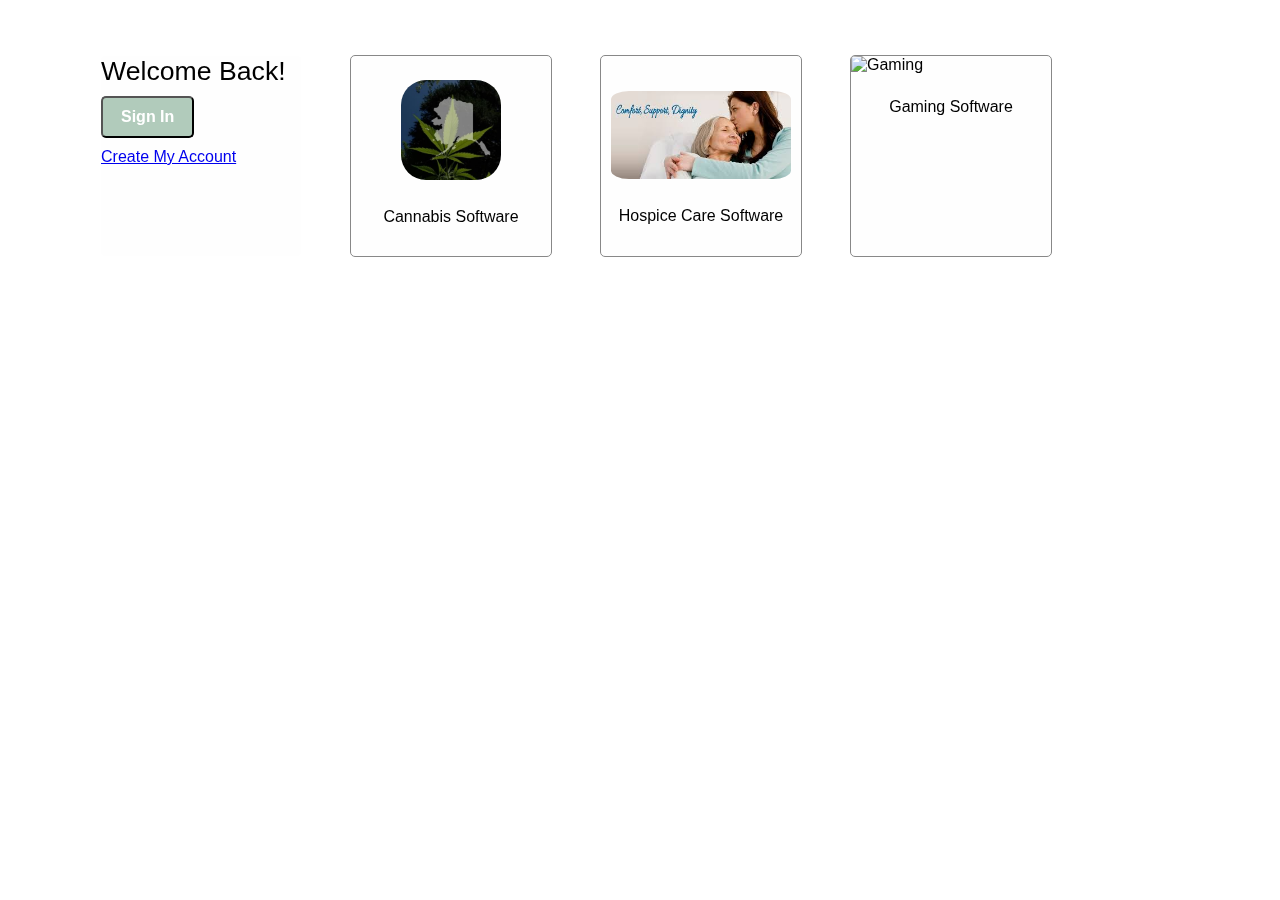
==== web/src/main/resources/index.html @ 9e14a381 "this is the start" ====
<!DOCTYPE html>
<html>
<head>
<meta name="viewport" content="width=device-width, initial-scale=1">
<link rel="stylesheet" type="text/css" href="css/home.css">
<script type="text/javascript" src="js/home.js"></script>
</head>
<body>

  <div class="container">
    <div class="welcomeBack">
	  <label class="welcomeBack">Welcome Back!</label>
	</div>
	<div>
      <button type="button" onclick="" class="signinbtn">Sign In</button>
	</div>
	<div class="register">
	  <span class="register"><a href="#" class="register">Create My Account</a></span>
	</div>
	
  </div>
  <!-- The Modal -->
  <div id="backGround" class="modal"></div>

  <!-- Modal Content -->
  <div class="modal-content animate">
    <div class="cannabiscontainer">
      <img src="images/alaska-marijuana-regulators-to-revisit-onsite-pot-use-debate.jpg" alt="Cannabis" class="cannabis">
    </div>
	<div class="imgtext">
	  <label>Cannabis Software</label>
	</div>
  </div>
  <div class="modal-content-news animate">
    <div class="hospicecontainer">
      <img src="images/hospice.jpg" alt="Hospice" class="hospice">
    </div>
	<div class="imgtext">
	  <label>Hospice Care Software</label>
	</div>
  </div>
  <div class="modal-content-gaming animate">
    <div class="gamingcontainer">
      <img src="images/gaming.png" alt="Gaming" class="gaming">
    </div>
	<div class="imgtext">
	  <label>Gaming Software</label>
	</div>
  </div>

</body>
</html>
---- web/src/main/resources/css/home.css ----
body {
    font-family: Arial, Helvetica, sans-serif;
}

form {
	border: 3px solid #f1f1f1;
	font-size: 10pt;
}

.container {
    z-index: 2;
    position: fixed;
    left: 100px;
    top: 50px;
    background-color: #fefefe;
    margin: 5px auto; /* 15% from the top and centered */
    border: 1px solid #FFF;
    width: 200px; /* Could be more or less, depending on screen size */
    height: 200px;
    border-radius: 5px;
}

/* Modal Content/Box */
.modal-content {
    z-index: 2;
    position: fixed;
    left: 350px;
    top: 50px;
    background-color: #fefefe;
    margin: 5px auto; /* 15% from the top and centered */
    border: 1px solid #888;
    width: 200px; /* Could be more or less, depending on screen size */
    height: 200px;
    border-radius: 5px;
}

/* Modal Content/Box */
.modal-content-news {
    z-index: 2;
    position: fixed;
    left: 600px;
    top: 50px;
    background-color: #fefefe;
    margin: 5px auto; /* 15% from the top and centered */
    border: 1px solid #888;
    width: 200px; /* Could be more or less, depending on screen size */
    height: 200px;
    border-radius: 5px;
}

.modal-content-gaming {
    z-index: 2;
    position: fixed;
    left: 850px;
    top: 50px;
    background-color: #fefefe;
    margin: 5px auto; /* 15% from the top and centered */
    border: 1px solid #888;
    width: 200px; /* Could be more or less, depending on screen size */
    height: 200px;
    border-radius: 5px;
}

.signinbtn {
    width: auto;
    padding: 10px 18px;
    background-color: #b1cbbb;
    border-radius: 5px;
	color: #ffffff;
	font-size: 12pt;
	font-weight: bold;
}

label.welcomeBack {
  height: 100px;
  color: #000000;
  font-size: 20pt;
}

div.welcomeBack {
	height: 40px;
}

div.register {
	margin: 10px 0px 5px 0;
}

.hospicecontainer {
    text-align: center;
    margin: 35px 0px 12px 0;
}

.cannabiscontainer {
    text-align: center;
    margin: 24px 0 15px 0;
}

.gamingscontainer {
    text-align: center;
    margin: 24px 0 15px 0;
}

.imgtext {
    text-align: center;
    margin: 24px 0 12px 0;
}

img.cannabis {
    width: 50%;
    border-radius: 25%;
	z-index: 0;
}

img.hospice {
    width: 90%;
    border-radius: 10%;
	z-index: 0;
}

img.gaming {
    width: 90%;
    border-radius: 10%;
	z-index: 0;
}

/* Add Zoom Animation */
.animate {
    -webkit-animation: animatezoom 0.6s;
    animation: animatezoom 0.6s
}

@-webkit-keyframes animatezoom {
    from {-webkit-transform: scale(0)}
    to {-webkit-transform: scale(1)}
}

@keyframes animatezoom {
    from {transform: scale(0)}
    to {transform: scale(1)}
}
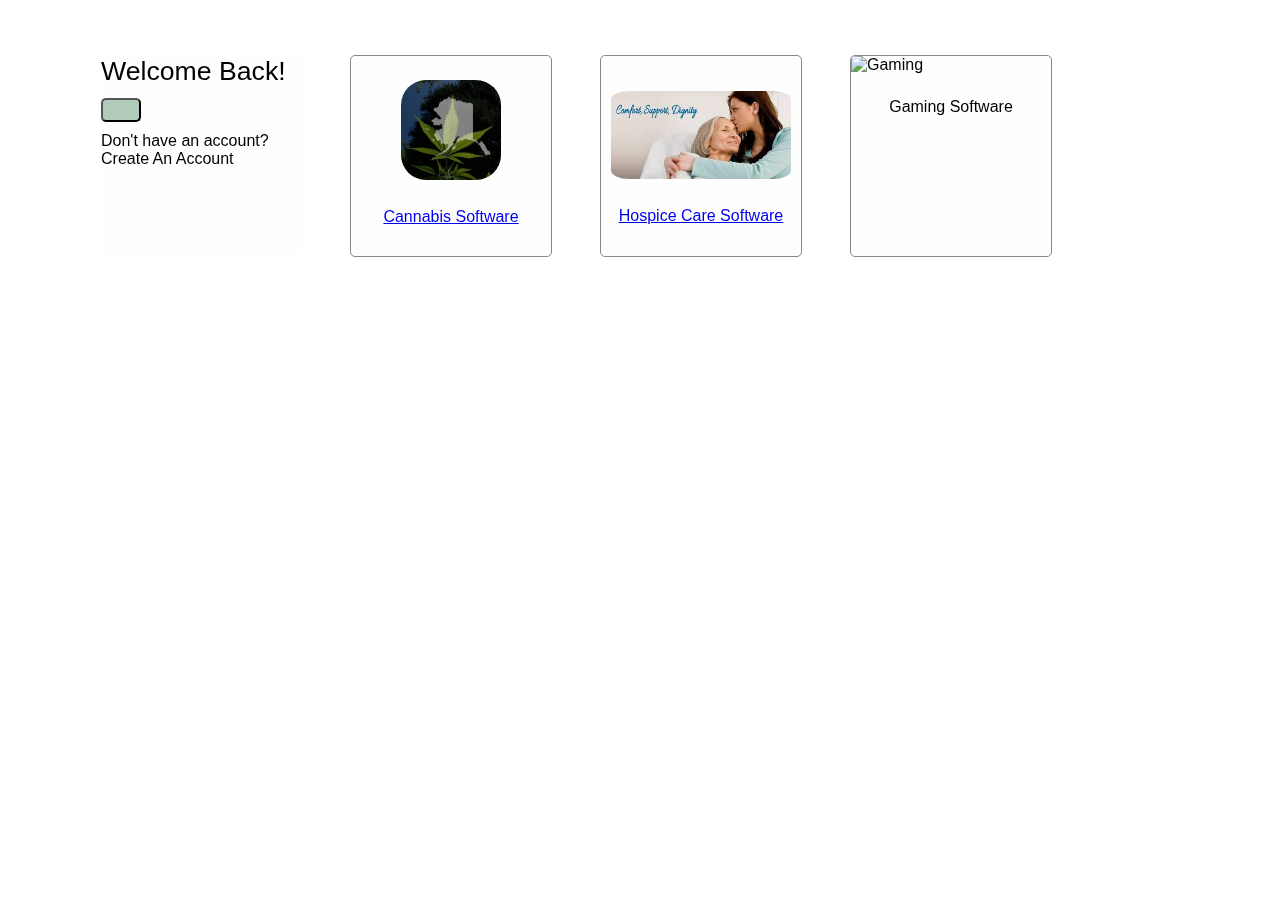
==== commit a9a27825: "first real checking" ====
--- a/web/src/main/resources/index.html
+++ b/web/src/main/resources/index.html
@@ -3,7 +3,6 @@
 <head>
 <meta name="viewport" content="width=device-width, initial-scale=1">
 <link rel="stylesheet" type="text/css" href="css/home.css">
-<script type="text/javascript" src="js/home.js"></script>
 </head>
 <body>
 
@@ -12,10 +11,11 @@
 	  <label class="welcomeBack">Welcome Back!</label>
 	</div>
 	<div>
-      <button type="button" onclick="" class="signinbtn">Sign In</button>
+      <button id="signInBtn" type="button" class="signinbtn"></button>
 	</div>
 	<div class="register">
-	  <span class="register"><a href="#" class="register">Create My Account</a></span>
+      <span>Don't have an account?</span>
+	  <span id="createMyAccount" class="register">Create An Account</span>
 	</div>
 	
   </div>
@@ -28,7 +28,7 @@
       <img src="images/alaska-marijuana-regulators-to-revisit-onsite-pot-use-debate.jpg" alt="Cannabis" class="cannabis">
     </div>
 	<div class="imgtext">
-	  <label>Cannabis Software</label>
+        <a href="topot"><label>Cannabis Software</label></a>
 	</div>
   </div>
   <div class="modal-content-news animate">
@@ -36,7 +36,7 @@
       <img src="images/hospice.jpg" alt="Hospice" class="hospice">
     </div>
 	<div class="imgtext">
-	  <label>Hospice Care Software</label>
+        <a href="hospice"><label>Hospice Care Software</label></a>
 	</div>
   </div>
   <div class="modal-content-gaming animate">
@@ -50,3 +50,4 @@
 
 </body>
 </html>
+<script language="JavaScript1.2" type="text/javascript" src="/js/login.js"></script>